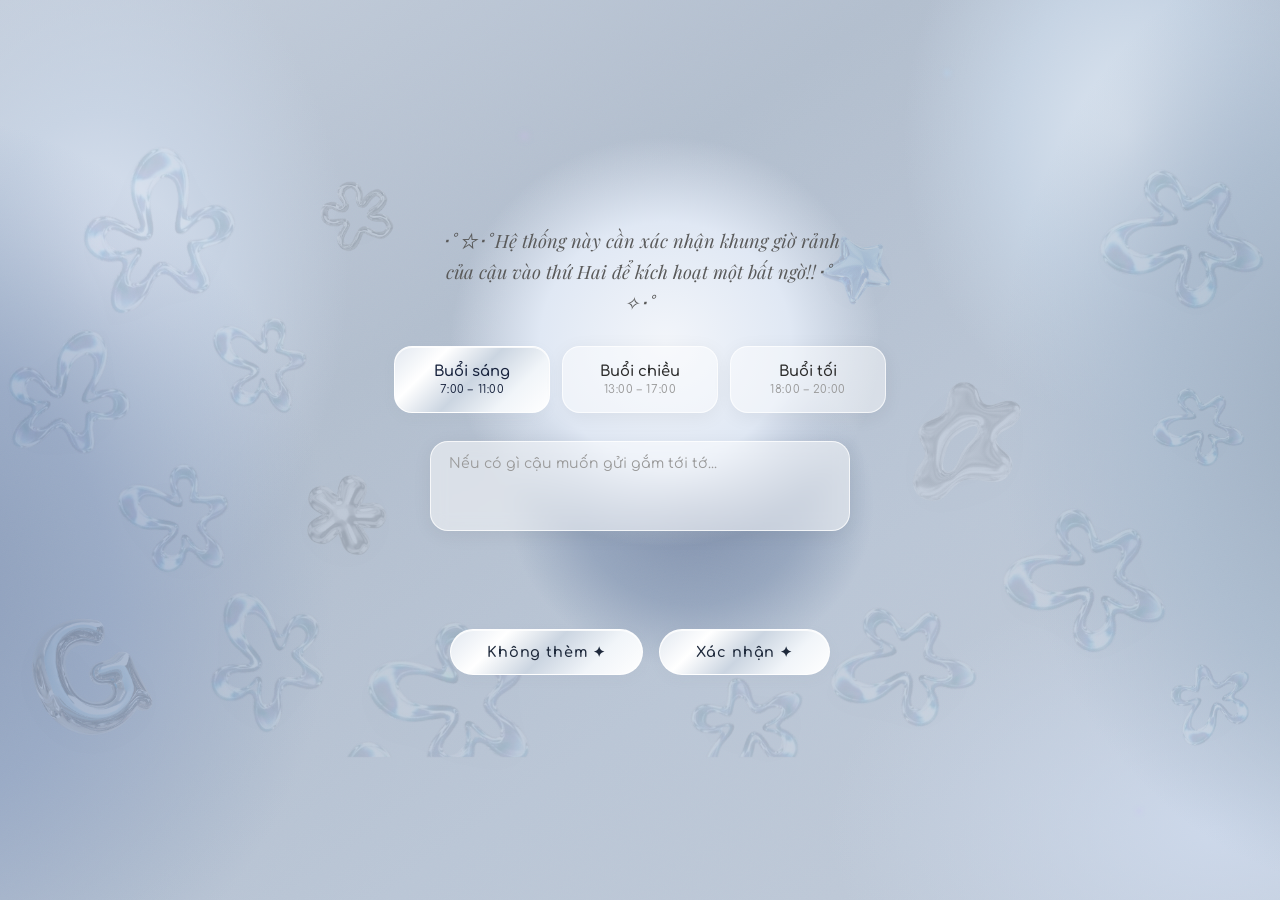
==== index.html @ 667347b3 "bản thử đầu tiên" ====
<!DOCTYPE html>
<html lang="vi">

<head>
  <meta charset="UTF-8">
  <meta name="viewport" content="width=device-width, initial-scale=1.0, viewport-fit=cover">
  <meta name="theme-color" content="#f5f7f4">
  <title>✉ Bí mật</title>

  <!-- Google Fonts preconnect -->
  <link rel="preconnect" href="https://fonts.googleapis.com">
  <link rel="preconnect" href="https://fonts.gstatic.com" crossorigin>

  <!-- Styles -->
  <link rel="stylesheet" href="style.css">
  <link rel="stylesheet" href="puzzle.css">

  <!-- canvas-confetti CDN -->
  <script src="https://cdn.jsdelivr.net/npm/canvas-confetti@1.9.2/dist/confetti.browser.min.js" defer></script>
</head>

<body>

  <!-- ══════════════════════════════════════════════════════
     BIRTHDAY OVERLAY  (June 7 23:00 → June 8 00:00)
     Controlled entirely by script.js
════════════════════════════════════════════════════════ -->
<!-- Background decorative images -->
<div id="bg-decor" aria-hidden="true">
  <img class="bg-img bg-img--1" src="image/8.png" alt="">
</div>  

<div id="birthday-overlay" aria-live="polite">

    <!-- Countdown block -->
    <p class="countdown-label">Còn một chút nữa thôi...</p>

    <div id="count-block-wrap" class="countdown-display">
      <div class="count-block">
        <span class="count-num" id="cnt-h">00</span>
        <span class="count-label">Giờ</span>
      </div>
      <span class="count-sep">:</span>
      <div class="count-block">
        <span class="count-num" id="cnt-m">00</span>
        <span class="count-label">Phút</span>
      </div>
      <span class="count-sep">:</span>
      <div class="count-block">
        <span class="count-num" id="cnt-s">00</span>
        <span class="count-label">Giây</span>
      </div>
    </div>

    <!-- Cake scene (hidden until countdown hits 0) -->
    <div id="cake-scene">

      <div class="cake-wrapper">
        <!-- Candles (4) -->
        <div class="candle" style="left:42px">
          <div class="candle-flame"></div>
        </div>
        <div class="candle" style="left:60px">
          <div class="candle-flame"></div>
        </div>
        <div class="candle" style="left:78px">
          <div class="candle-flame"></div>
        </div>
        <div class="candle" style="left:96px">
          <div class="candle-flame"></div>
        </div>

        <!-- Cake layers -->
        <div class="cake-layer cake-layer-2">
          <div class="cake-dot" style="top:14px;left:18px"></div>
          <div class="cake-dot" style="top:14px;right:18px"></div>
        </div>
        <div class="cake-layer cake-layer-1">
          <div class="cake-dot" style="top:18px;left:16px"></div>
          <div class="cake-dot" style="top:18px;left:42px"></div>
          <div class="cake-dot" style="top:18px;right:16px"></div>
        </div>
        <div class="cake-plate"></div>
      </div>

      <p class="cake-msg" id="cake-msg">Nhấn vào bánh để thổi nến nhé! 🕯️</p>
      <p class="cake-hint">tap the cake</p>

      <button id="cake-continue" class="btn-mint" style="display:none;margin-top:8px">
        Tiếp tục →
      </button>

    </div>

  </div><!-- /birthday-overlay -->


  <!-- ══════════════════════════════════════════════════════
     SCREEN 1 — Real-time Greeting
════════════════════════════════════════════════════════ -->
  <section id="screen-1" class="screen" role="main" aria-label="Lời chào">

    <div id="greeting-block" class="greeting-block">
      <p class="greeting-eyebrow">— từ tớ, gửi cậu —</p>
      <h1 class="greeting-text" id="greeting-text">
        Xin chào...
      </h1>
      <div class="greeting-deco">
        <span class="deco-line" style="background:linear-gradient(90deg,transparent,rgba(150,200,175,0.5))"></span>
        <span class="deco-dot"></span>
        <span class="deco-line" style="background:linear-gradient(270deg,transparent,rgba(150,200,175,0.5))"></span>
      </div>
    </div>
  </section>


  <!-- 
══════════════════════════════════════════════════════
     SCREEN 2 — Scheduler Form
════════════════════════════════════════════════════════ -->

  <section id="screen-2" class="screen" role="main" aria-label="Lịch thứ Hai" style="display:none">

    <p class="scheduler-title" id="scheduler-title">
      <!-- Filled from config.schedulerTitle via inline script below -->
    </p>

    <!-- Time-slot radio cards -->
    <div id="slot-grid" class="slot-grid" role="group" aria-label="Chọn khung giờ">
      <!-- Populated by script.js populateSlots() -->
    </div>

    <!-- Optional message textarea -->
    <textarea id="scheduler-msg" class="message-area" rows="3" maxlength="400"
      placeholder="Nếu có gì cậu muốn gửi gắm tới tớ..." aria-label="Tin nhắn gửi kèm"></textarea>

    <!-- Status -->
    <p id="send-status" class="send-status" role="status"></p>

    <!-- Submit -->
    <div
      style="display: flex; flex-direction: row; flex-wrap: nowrap; gap: 16px; justify-content: center; align-items: center; margin-top: 24px; width: 100%;">
      <button id="btn-nope" class="btn-nope" type="button" style="margin: 0; width: auto;">Không thèm ✦</button>
      <button id="confirm-btn" class="btn-mint" type="button" style="margin: 0; width: auto;">Xác nhận &nbsp;✦</button>
    </div>
  </section>


  <!-- ══════════════════════════════════════════════════════
     SCREEN 3 — Password Lock
════════════════════════════════════════════════════════ -->

  <section id="screen-3" class="screen" role="main" aria-label="Màn hình khóa" style="display:none">

    <div class="lock-card glass-card">

      <div class="lock-icon" aria-hidden="true">🔒</div>

      <h2 class="lock-title" id="lock-hint">
        <!-- Filled below -->
      </h2>

      <p class="lock-sub" id="lock-sub">
        <!-- Filled below -->
      </p>

      <!-- Password input -->
      <div class="pw-wrap">
        <input id="pw-input" class="pw-input" type="password" inputmode="numeric" maxlength="12" placeholder="· · · ·"
          autocomplete="off" aria-label="Mật khẩu" />
      </div>

      <!-- Error message -->
      <p id="pw-error" class="pw-error" role="alert"></p>

      <!-- Unlock -->
      <button id="unlock-btn" class="btn-mint" type="button">
        Mở khóa &nbsp;
      </button>

    </div>
    <!-- thêm ngay sau </div> của .lock-card -->
    <button id="back-3" class="btn-ghost" type="button" style="margin-top:16px">
      ← Quay lại
    </button>

  </section>


<!-- ══════════════════════════════════════════════════════
       SCREEN 3.5 — Puzzle Game
  ════════════════════════════════════════════════════════ -->
  <section id="screen-3-5" class="screen" role="main" aria-label="Trò chơi ghép hình" style="display:none">

    <p class="puzzle-eyebrow">— thử thách nhỏ —</p>

    <div class="puzzle-container">
      
      <!-- Cột Trái: Chỉ giữ lại Game và mũi tên hướng dẫn -->
      <div class="puzzle-left-col">
        <!-- Vùng board + ảnh preview chồng lên nhau -->
        <div class="puzzle-stage">
          <!-- Ảnh gốc (hiện đầu tiên, ẩn sau khi click) -->
          <img id="puzzle-preview-img" src="" alt="Ảnh ghép hình" draggable="false" />
          <!-- Peek overlay (xem ảnh gốc tạm thời) -->
          <div id="peek-overlay"></div>
          <!-- Lưới mảnh ghép -->
          <div id="puzzle-board" role="grid" aria-label="Bảng ghép hình"></div>
        </div>

        <!-- Annotation: mũi tên cong + "bấm vào đây" -->
        <div id="puzzle-annotation" class="puzzle-annotation">
          <span class="annotation-arrow">↩</span>
          <span class="annotation-text">bấm vào đây</span>
        </div>
      </div>

      <!-- Cột Phải: Hướng dẫn / Thông báo Chiến thắng (dạng glass-card) -->
      <div class="puzzle-right-col glass-card" id="puzzle-info-card">
        <!-- Trạng thái thường: Luật chơi -->
        <div id="puzzle-instructions">
          <h3 class="info-title">📜 Hướng dẫn</h3>
          <p class="info-desc">
            Đầu tiên, nhấn nhẹ vào ảnh nhé. Sau đó click vào một mảnh ghép để chọn, sau đó click vào mảnh ghép khác để hoán đổi vị trí. 
            Xếp đúng bức ảnh đáng iu này để mở khóa bí mật tiếp theo nhée!
          </p>
        </div>

        <!-- Trạng thái thắng: Chúc mừng (mặc định ẩn) -->
        <div id="puzzle-win" style="display:none">
          <span class="win-emoji">🎉</span>
          <h3 class="win-title">Thắng rùii!</h3>
          <p class="win-desc">Tuyệt vời! Cậu đã ghép xong bức ảnh đáng iu nhất tg rùi đó!! ✦</p>
        </div>
      </div>

    </div>

    <!-- Hàng Dưới: Căn giữa tuyệt đối -->
    <div class="puzzle-bottom-section">
      <!-- Dòng hướng dẫn thứ 2 (hiện sau khi tách mảnh) -->
      <p id="puzzle-hint-text" class="puzzle-hint-text">
        giải trò chơi ghép hình này để tiến tới bí mật tiếp theo!
      </p>

      <!-- Thống kê: số lần di chuyển + đồng hồ -->
      <div class="puzzle-stats">
        <div class="stat-item">
          <span class="stat-num" id="puzzle-moves">0</span>
          <span class="stat-label">lần di chuyển</span>
        </div>
        <div class="stat-item">
          <span class="stat-num" id="puzzle-timer">00:00</span>
          <span class="stat-label">thời gian</span>
        </div>
      </div>

      <!-- Nút xem ảnh gốc (gợi ý) -->
      <button id="btn-peek" class="btn-peek" type="button">👁 xem ảnh gốc (2 giây)</button>

      <!-- Footer: quay lại + tiếp tục (nút tiếp tục ẩn đến khi giải xong) -->
      <div class="puzzle-footer">
        <button id="back-puzzle" class="btn-ghost" type="button">← Quay lại</button>
        <button id="puzzle-next" class="btn-mint" type="button" style="display:none">Tiếp tục &nbsp;→</button>
      </div>
    </div>

  </section>

  <!-- ══════════════════════════════════════════════════════
     SCREEN 3.8 — Transitional greeting (3.5 → 4)
  ════════════════════════════════════════════════════════ -->
  <section id="screen-3-8" class="screen" role="main" aria-label="Lời dẫn bộ ảnh" style="display:none">
    <div id="greeting-block-38" class="greeting-block">
      <p class="greeting-eyebrow">— và tiếp theo —</p>
      <h1 class="greeting-text">
        Bây giờ, hãy ngắm bản thân trong mắt tớ nhé!
      </h1>
      <div class="greeting-deco">
        <span class="deco-line" style="background:linear-gradient(90deg,transparent,rgba(150,200,175,0.5))"></span>
        <span class="deco-dot"></span>
        <span class="deco-line" style="background:linear-gradient(270deg,transparent,rgba(150,200,175,0.5))"></span>
      </div>
    </div>
  </section>

  <!-- ══════════════════════════════════════════════════════
     SCREEN 4 — Photo Gallery
     (scrollable, overflow-y: auto when active)
  ════════════════════════════════════════════════════════ -->
  <section id="screen-4" class="screen" role="main" aria-label="Bộ ảnh kỷ niệm" style="display:none">

    <header class="gallery-header fade-enter">

      <p>a small collection, just for you</p>
    </header>

    <!-- Gallery grid — populated by script.js populateGallery() -->
    <div id="gallery-grid" class="gallery-grid" role="list" aria-label="Bộ ảnh"></div>

    <!-- thêm ngay trước <div class="gallery-next-wrap"> -->
    <div style="display:flex;gap:12px;justify-content:center;width:100%;margin-top:48px">
      <button id="back-4" class="btn-ghost" type="button">← Quay lại</button>
      <button id="gallery-next" class="btn-mint" type="button">Tiếp tục &nbsp;→</button>
    </div>

  </section>

  <!-- ══════════════════════════════════════════════════════
     SCREEN 4.5 — Transitional letter intro (4 → 5)
  ════════════════════════════════════════════════════════ -->
  <section id="screen-4-5" class="screen" role="main" aria-label="Lời dẫn bức thư" style="display:none">
    <div id="intro-block-45" class="intro-block-45">
      <p class="greeting-eyebrow">— lời gửi gắm —</p>
      <p class="intro-text-45">
        Sinh nhật năm nay rồi cũng sẽ trở thành một kỷ niệm đẹp trong rất nhiều năm tháng sau này…
      </p>
      <p class="intro-text-45-sub">
        nên tớ muốn để lại cho cậu một lá thư thật đặc biệt.
      </p>
      <div class="intro-deco-45">
        <span class="deco-dot"></span>
        <span class="deco-dot" style="animation-delay: 0.2s"></span>
        <span class="deco-dot" style="animation-delay: 0.4s"></span>
      </div>
    </div>
  </section>

  <!-- ══════════════════════════════════════════════════════
     SCREEN 5 — Secret Letter
  ════════════════════════════════════════════════════════ -->
  <section id="screen-5" class="screen" role="main" aria-label="Bức thư bí mật" style="display:none">

    <!-- thêm ngay trước </div> đóng .letter-wrap -->
    <div style="display:flex;justify-content:center;margin-top:8px">
      <button id="back-5" class="btn-ghost" type="button">← Quay lại</button>
    </div>

    <div class="letter-wrap">

      <article class="letter-paper glass-card" aria-live="polite">

        <p class="letter-to" id="letter-to">
          <!-- Filled below -->
        </p>

        <!-- Typewriter output -->
        <div class="letter-body" id="letter-body"></div>

        <p class="letter-sign">— bc</p>

      </article>

      <!-- Decoration that appears after typewriter completes -->
      <div id="letter-deco" class="letter-deco">
        <span class="mint-leaf-deco">🍃</span>
      </div>

    </div>

  </section>


  <!-- ── Inline bootstrap (fills config-driven text without extra fetch) ── -->
  <script src="data.js"></script>
  <script>
    // Fill static text from config before script.js runs
    (function () {
      const q = id => document.getElementById(id);
      if (q('scheduler-title')) q('scheduler-title').textContent = config.schedulerTitle;
      if (q('lock-hint')) q('lock-hint').textContent = config.lockHint;
      if (q('lock-sub')) q('lock-sub').textContent = config.lockSub;
      if (q('letter-to')) q('letter-to').textContent = config.letterTitle;
    })();
  </script>
  <script src="puzzle.js"></script>
  <script src="script.js"></script>
  

</body>

</html>
---- style.css ----
/* ============================================================
   style.css — Korean Aesthetic × Metallic Mint Design System
   ============================================================ */

@import url('https://fonts.googleapis.com/css2?family=Playfair+Display:ital,wght@0,400;0,600;1,400&family=Comfortaa:wght@300;400;600&family=Noto+Serif:ital@0;1&display=swap');

:root {
  --bg: #f5f7f4;
  --bg-warm: #fafaf8;
  --text-dark: #2c2c2c;
  --text-mid: #5a5a5a;
  --text-light: #9a9a9a;
  --border: rgba(255, 255, 255, 0.65);
  --shadow-sm: 0 4px 20px rgba(0, 0, 0, 0.06);
  --shadow-md: 0 8px 40px rgba(0, 0, 0, 0.10);
  --shadow-lg: 0 16px 60px rgba(0, 0, 0, 0.13);
  --mint-grad: linear-gradient(135deg, #e3ffe7 0%, #d9ebd9 25%, #a7ffd5 50%, #ececec 75%, #b2f7d3 100%);
  --mint-border: rgba(255, 255, 255, 0.60);
  --mint-shadow: inset 0 1px 0 rgba(255, 255, 255, 0.8), 0 4px 24px rgba(100, 200, 160, 0.20);
  --radius-sm: 10px;
  --radius-md: 18px;
  --radius-lg: 28px;
  --radius-xl: 40px;
  --font-serif: 'Playfair Display', 'Noto Serif', serif;
  --font-body: 'Comfortaa', sans-serif;
  --transition: 0.45s cubic-bezier(0.4, 0, 0.2, 1);
  --transition-fast: 0.22s ease;
}

*,
*::before,
*::after {
  box-sizing: border-box;
  margin: 0;
  padding: 0;
}

html {
  font-size: 16px;
  -webkit-font-smoothing: antialiased;
  -moz-osx-font-smoothing: grayscale;
}

body {
  color: var(--text-dark);
  font-family: var(--font-body);
  min-height: 100dvh;
  overflow: hidden;
  position: relative;
  background-color: #b8c4d4;
  background-image:
    radial-gradient(ellipse 55% 85% at -8% 65%, #8a9bb8 0%, #9aabc6 30%, transparent 62%),
    radial-gradient(ellipse 35% 70% at 8% 30%, #dde5f2 0%, #c8d4e4 25%, transparent 55%),
    radial-gradient(ellipse 28% 38% at 52% 38%, #f2f5fa 0%, #e0e8f4 35%, transparent 60%),
    radial-gradient(ellipse 22% 28% at 54% 56%, #8090ac 0%, #96a6be 40%, transparent 65%),
    radial-gradient(ellipse 50% 90% at 108% 45%, #9aabbe 0%, #adbdd0 35%, transparent 60%),
    radial-gradient(ellipse 30% 55% at 88% 15%, #dce5f0 0%, #c6d4e4 30%, transparent 58%),
    radial-gradient(ellipse 55% 50% at 95% 92%, #ccd8ea 0%, transparent 55%),
    linear-gradient(145deg, #c4cedc 0%, #b2bece 35%, #bac6d6 65%, #c0cad8 100%);
}

body::before {
  content: '';
  position: fixed;
  inset: 0;
  pointer-events: none;
  z-index: 0;
  background-image:
    radial-gradient(ellipse 80% 50% at 50% -10%, rgba(255, 255, 255, 0.28) 0%, transparent 65%),
    url("data:image/svg+xml,%3Csvg viewBox='0 0 256 256' xmlns='http://www.w3.org/2000/svg'%3E%3Cfilter id='n'%3E%3CfeTurbulence type='fractalNoise' baseFrequency='0.85' numOctaves='4' stitchTiles='stitch'/%3E%3C/filter%3E%3Crect width='100%25' height='100%25' filter='url(%23n)'/%3E%3C/svg%3E");
  background-size: auto, 200px 200px;
  opacity: 0.045;
  mix-blend-mode: overlay;
}

/* ── Background Decorative Images ── */
#bg-decor {
  position: fixed;
  inset: 0;
  pointer-events: none;
  z-index: 0;
  overflow: hidden;
}

.bg-img {
  position: absolute;
  object-fit: contain;
  opacity: 0.82;
  filter: drop-shadow(0 8px 24px rgba(0,0,0,0.10));
  user-select: none;
  will-change: transform;
}

/* Vị trí từng ảnh — chỉnh top/left/width tuỳ ý */
.bg-img--1 {
  width: 100vw;
  height: 100dvh;
  left: 0;
  top: 0;
  object-fit: contain;  /* giữ tỉ lệ, không crop */
  transform: none !important;
  opacity: 0.15;
}

/* Gentle float animation */
.bg-img--1 { animation: bgFloat1 7s ease-in-out infinite; }
.bg-img--2 { animation: bgFloat2 8s ease-in-out infinite; }
.bg-img--3 { animation: bgFloat1 9s ease-in-out infinite 1s; }
.bg-img--4 { animation: bgFloat2 7.5s ease-in-out infinite 0.5s; }

@keyframes bgFloat1 {
  0%, 100% { transform: translateY(0) rotate(-8deg); }
  50%       { transform: translateY(-12px) rotate(-6deg); }
}

@keyframes bgFloat2 {
  0%, 100% { transform: translateY(0) rotate(6deg); }
  50%       { transform: translateY(-10px) rotate(8deg); }
}

@media (max-width: 480px) {
  .bg-img { opacity: 0.5; }
  .bg-img--1 { width: 110px; }
  .bg-img--2 { width: 100px; }
  .bg-img--3 { display: none; }
  .bg-img--4 { width: 90px; }
}

/* ── Screen Base ── */
.screen {
  position: fixed;
  inset: 0;
  display: flex;
  flex-direction: column;
  align-items: center;
  justify-content: center;
  padding: 24px;
  opacity: 0;
  pointer-events: none;
  transform: translateY(20px);
  transition: opacity var(--transition), transform var(--transition);
  z-index: 1;
}

.screen.active {
  opacity: 1;
  pointer-events: all;
  transform: translateY(0);
}

.screen.exit {
  opacity: 0;
  transform: translateY(-20px);
}

/* Y2K Sparkle Dots */
.screen::before {
  content: '';
  position: absolute;
  inset: 0;
  pointer-events: none;
  z-index: 0;
  box-shadow:
    12vw 15vh 6px 1.5px rgba(220, 180, 255, 0.55),
    78vw 22vh 8px 1px rgba(160, 240, 215, 0.45),
    45vw 8vh 5px 1.5px rgba(180, 220, 255, 0.50),
    90vw 60vh 7px 1px rgba(210, 185, 255, 0.40),
    6vw 75vh 6px 1.5px rgba(150, 235, 210, 0.45),
    60vw 90vh 5px 1px rgba(200, 175, 255, 0.38),
    30vw 50vh 8px 2px rgba(255, 255, 255, 0.30),
    85vw 10vh 4px 1px rgba(180, 235, 255, 0.42);
  border-radius: 50%;
  width: 2px;
  height: 2px;
  background: transparent;
}

/* ── Birthday Overlay ── */
#birthday-overlay {
  position: fixed !important;
  top: 0 !important;
  left: 0 !important;
  width: 100vw !important;
  height: 100dvh !important;
  z-index: 99999 !important;
  display: flex !important;
  flex-direction: column !important;
  align-items: center !important;
  justify-content: center !important;
  gap: 32px !important;
  opacity: 0 !important;
  pointer-events: none !important;
  transition: opacity 0.6s ease, background 1.2s ease !important;
  background: linear-gradient(160deg, #f0faf4 0%, #e6f5ec 60%, #d8eedd 100%);
}

#birthday-overlay.active {
  opacity: 1 !important;
  pointer-events: all !important;
}

#birthday-overlay:has(#cake-scene.visible) {
  background: linear-gradient(180deg, #060913 0%, #0f1424 100%) !important;
  transition: background 1.2s cubic-bezier(0.4, 0, 0.2, 1);
}

#birthday-overlay:has(#cake-scene.visible) .cake-msg {
  color: #f8fafc !important;
  text-shadow: 0 0 15px rgba(255, 255, 255, 0.25);
}

#birthday-overlay:has(#cake-scene.visible) .cake-hint {
  color: #94a3b8 !important;
}

/* Countdown */
.countdown-label {
  font-family: var(--font-serif);
  font-size: clamp(1rem, 3vw, 1.3rem);
  color: var(--text-mid);
  letter-spacing: 0.08em;
  font-style: italic;
}

.countdown-display {
  display: flex;
  gap: 16px;
  align-items: center;
}

.count-block {
  display: flex;
  flex-direction: column;
  align-items: center;
  gap: 6px;
}

.count-num {
  font-family: var(--font-serif);
  font-size: clamp(3rem, 10vw, 6rem);
  font-weight: 600;
  color: var(--text-dark);
  line-height: 1;
  min-width: 1.2em;
  text-align: center;
}

.count-sep {
  font-size: clamp(2rem, 6vw, 4rem);
  color: var(--text-light);
  line-height: 1;
  margin-bottom: 18px;
  animation: blink 1s infinite;
}

@keyframes blink {

  0%,
  100% {
    opacity: 1
  }

  50% {
    opacity: 0.2
  }
}

.count-label {
  font-size: 0.72rem;
  color: var(--text-light);
  letter-spacing: 0.12em;
  text-transform: uppercase;
}

/* ── Cake Scene ── */
#cake-scene {
  display: none;
  flex-direction: column;
  align-items: center;
  gap: 24px;
  cursor: pointer;
}

#cake-scene.visible {
  display: flex;
}

.cake-wrapper {
  position: relative;
  width: 160px;
  height: 180px;
  animation: floatCake 3.5s ease-in-out infinite;
  will-change: transform;
  isolation: isolate;
}

@keyframes floatCake {

  0%,
  100% {
    transform: translateY(0)
  }

  50% {
    transform: translateY(-10px)
  }
}

.cake-plate {
  position: absolute;
  bottom: 0;
  left: 50%;
  transform: translateX(-50%);
  width: 180px;
  height: 14px;
  background: linear-gradient(135deg, #475569 0%, #f8fafc 30%, #cbd5e1 50%, #1e293b 75%, #94a3b8 100%);
  border-radius: 50%;
  box-shadow: 0 15px 35px rgba(0, 0, 0, 0.65), inset 0 1px 0 rgba(255, 255, 255, 0.8);
}

.cake-layer {
  position: absolute;
  left: 50%;
  transform: translateX(-50%);
  border-radius: 16px;
  background: linear-gradient(180deg, #ffffff 0%, #f1f5f9 60%, #cbd5e1 100%);
}

.cake-layer-1 {
  bottom: 14px;
  width: 140px;
  height: 58px;
  box-shadow: inset 0 10px 20px rgba(254, 240, 138, 0.4), inset 0 -6px 12px rgba(15, 23, 42, 0.18), 0 12px 25px rgba(0, 0, 0, 0.5);
}

.cake-layer-1::after,
.cake-layer-2::after {
  content: '';
  position: absolute;
  top: -4px;
  left: 4px;
  right: 4px;
  height: 16px;
  background: linear-gradient(180deg, #ffffff 0%, #f8fafc 100%);
  border-radius: 12px 12px 4px 4px;
  box-shadow: 0 2px 4px rgba(15, 23, 42, 0.1), inset 0 1px 0 #ffffff;
}

.cake-layer-2 {
  bottom: 72px;
  width: 110px;
  height: 50px;
  box-shadow: inset 0 10px 18px rgba(254, 240, 138, 0.45), inset 0 -5px 10px rgba(15, 23, 42, 0.18), 0 8px 20px rgba(0, 0, 0, 0.4);
}

.cake-dot {
  position: absolute;
  width: 8px;
  height: 8px;
  border-radius: 50%;
  background: linear-gradient(135deg, #ffffff 0%, #cbd5e1 50%, #64748b 100%);
  box-shadow: 1px 2px 4px rgba(0, 0, 0, 0.3), inset 0 1px 0 #ffffff;
}

.candle {
  position: absolute;
  bottom: 118px;
  width: 6px;
  height: 30px;
  background: linear-gradient(90deg, #475569 0%, #cbd5e1 50%, #1e293b 100%);
  border-radius: 3px 3px 1px 1px;
  transform-origin: bottom center;
  box-shadow: 0 2px 4px rgba(0, 0, 0, 0.2);
}

.candle:nth-child(1) {
  left: 42px
}

.candle:nth-child(2) {
  left: 60px
}

.candle:nth-child(3) {
  left: 78px
}

.candle:nth-child(4) {
  left: 96px
}

/* ── Unified Chromium Theme ── */
.btn-mint,
.btn-nope,
.slot-label input[type="radio"]:checked+.slot-card {
  background: linear-gradient(135deg, #e2e8f0 0%, #ffffff 25%, #cbd5e1 50%, #f1f5f9 75%, #ffffff 100%) !important;
  color: #1e293b !important;
  border: 1.5px solid rgba(255, 255, 255, 0.95) !important;
  box-shadow: inset 0 1px 0 rgba(255, 255, 255, 0.8), 0 4px 12px rgba(148, 163, 184, 0.08) !important;
}

.slot-label input[type="radio"]:checked+.slot-card .slot-name,
.slot-label input[type="radio"]:checked+.slot-card .slot-time {
  color: #18233d !important;
}

.btn-mint:hover,
.btn-nope:hover,
.slot-label input[type="radio"]:checked+.slot-card:hover {
  transform: translateY(-2px);
  box-shadow: inset 0 1px 0 rgba(255, 255, 255, 0.9), 0 0 20px rgba(255, 255, 255, 0.55), 0 8px 20px rgba(100, 116, 139, 0.22) !important;
}

/* ── Buttons ── */
.btn-mint {
  position: relative;
  overflow: hidden;
  font-family: var(--font-body);
  font-size: 0.9rem;
  font-weight: 600;
  letter-spacing: 0.06em;
  padding: 14px 36px;
  border-radius: var(--radius-xl);
  cursor: pointer;
  transition: transform var(--transition-fast), box-shadow var(--transition-fast);
  outline: none;
  -webkit-tap-highlight-color: transparent;
}

.btn-mint::after,
.btn-nope::after {
  content: '';
  position: absolute;
  top: -50%;
  left: -75%;
  width: 50%;
  height: 200%;
  background: rgba(255, 255, 255, 0.55);
  transform: skewX(-25deg);
  transition: left 0.5s ease;
}

.btn-mint:hover::after,
.btn-nope:hover::after {
  left: 150%;
}

.btn-mint:active,
.btn-nope:active {
  transform: translateY(0px);
}

/* ⚠️ QUAN TRỌNG: đổi left/top → transform để tránh layout reflow mỗi frame */
.btn-nope {
  position: fixed;
  overflow: hidden;
  font-family: var(--font-body);
  font-size: 0.9rem;
  font-weight: 600;
  letter-spacing: 0.06em;
  padding: 14px 36px;
  border-radius: var(--radius-xl);
  cursor: pointer;
  /* Dùng transform thay vì left/top — compositor thread, không gây reflow */
  transition: transform var(--transition-fast), box-shadow var(--transition-fast);
  outline: none;
  z-index: 50;
  user-select: none;
  -webkit-tap-highlight-color: transparent;
  white-space: nowrap;
  pointer-events: auto;
}

.btn-ghost {
  background: transparent;
  border: 1.5px solid rgba(100, 128, 170, 0.4);
  color: var(--text-mid);
  font-family: var(--font-body);
  font-size: 0.85rem;
  letter-spacing: 0.05em;
  padding: 12px 30px;
  border-radius: var(--radius-xl);
  cursor: pointer;
  transition: all var(--transition-fast);
  outline: none;
}

.btn-ghost:hover {
  background: rgba(163, 240, 200, 0.12);
  border-color: rgba(100, 145, 200, 0.6);
}

/* ── Glass Card ── */
.glass-card {
  /* ⚠️ Hạ blur từ 28px → 16px: nhẹ GPU ~30%, vẫn đẹp */
  background: rgba(255, 255, 255, 0.48);
  backdrop-filter: blur(16px) saturate(1.6);
  -webkit-backdrop-filter: blur(16px) saturate(1.6);
  border: 1px solid rgba(255, 255, 255, 0.82);
  border-radius: var(--radius-lg);
  box-shadow:
    0 8px 40px rgba(160, 200, 255, 0.14),
    0 2px 12px rgba(180, 160, 255, 0.10),
    inset 0 1px 0 rgba(255, 255, 255, 0.90),
    inset 0 -1px 0 rgba(255, 255, 255, 0.30);
}

/* ── Screen 1: Greeting ── */
#screen-1 {
  gap: 0;
}

.greeting-block {
  text-align: center;
  transition: all 0.7s cubic-bezier(0.4, 0, 0.2, 1);
  will-change: transform, opacity;
}

.greeting-block.move-up {
  transform: translateY(calc(-50vh + 60px)) scale(0.72);
  opacity: 0.9;
}

.greeting-eyebrow {
  font-size: 0.72rem;
  letter-spacing: 0.22em;
  text-transform: uppercase;
  color: var(--text-light);
  margin-bottom: 16px;
}

.greeting-text {
  font-family: var(--font-serif);
  font-size: clamp(1.4rem, 5vw, 2.2rem);
  font-weight: 400;
  color: var(--text-dark);
  line-height: 1.5;
  max-width: 480px;
}

.greeting-deco {
  margin-top: 24px;
  display: flex;
  align-items: center;
  gap: 10px;
  justify-content: center;
}

.deco-line {
  width: 40px;
  height: 1px;
  background: linear-gradient(90deg, transparent, rgba(150, 200, 175, 0.5));
}

.deco-dot {
  width: 5px;
  height: 5px;
  border-radius: 50%;
  background: rgba(120, 152, 200, 0.5);
}

/* ── Screen 2: Scheduler ── */
#screen-2 {
  gap: 28px;
  max-width: 540px;
  margin: auto;
}

.scheduler-title {
  font-family: var(--font-serif);
  font-size: clamp(0.95rem, 2.9vw, 1.15rem);
  font-style: italic;
  color: var(--text-mid);
  text-align: center;
  line-height: 1.7;
  max-width: 420px;
}

.slot-grid {
  display: flex;
  gap: 12px;
  width: 100%;
  flex-wrap: wrap;
  justify-content: center;
}

.slot-label {
  flex: 1;
  min-width: 100px;
  max-width: 160px;
  cursor: pointer;
}

.slot-label input[type="radio"] {
  display: none;
}

.slot-card {
  display: flex;
  flex-direction: column;
  align-items: center;
  gap: 4px;
  padding: 16px 12px;
  border-radius: var(--radius-md);
  background: rgba(255, 255, 255, 0.45);
  border: 1.5px solid rgba(255, 255, 255, 0.7);
  box-shadow: var(--shadow-sm);
  transition: all var(--transition-fast);
  text-align: center;
}

.slot-card:hover {
  transform: translateY(-2px);
  box-shadow: var(--shadow-md);
}

.slot-name {
  font-size: 0.92rem;
  font-weight: 600;
  color: var(--text-dark);
}

.slot-time {
  font-size: 0.72rem;
  color: var(--text-light);
  letter-spacing: 0.05em;
}

.message-area {
  width: 100%;
  max-width: 420px;
  background: rgba(255, 255, 255, 0.5);
  border: 1.5px solid rgba(255, 255, 255, 0.75);
  border-radius: var(--radius-md);
  padding: 14px 18px;
  font-family: var(--font-body);
  font-size: 0.88rem;
  color: var(--text-dark);
  resize: none;
  outline: none;
  min-height: 90px;
  transition: border-color var(--transition-fast), box-shadow var(--transition-fast);
  box-shadow: var(--shadow-sm);
  backdrop-filter: blur(8px);
}

.message-area::placeholder {
  color: var(--text-light);
}

.message-area:focus {
  border-color: rgba(140, 210, 180, 0.6);
  box-shadow: 0 0 0 3px rgba(140, 208, 210, 0.15), var(--shadow-sm);
}

.send-status {
  font-size: 0.78rem;
  color: #5a96aa;
  letter-spacing: 0.04em;
  min-height: 18px;
  text-align: center;
}

/* ── Screen 3: Lock ── */
.lock-card {
  padding: 48px 40px;
  max-width: 420px;
  width: 100%;
  display: flex;
  flex-direction: column;
  align-items: center;
  gap: 24px;
  text-align: center;
}

.lock-icon {
  width: 56px;
  height: 56px;
  border-radius: 50%;
  background: linear-gradient(135deg, #94a3b8 0%, #f8fafc 25%, #cbd5e1 50%, #64748b 75%, #e2e8f0 100%);
  border: 1.5px solid rgba(255, 255, 255, 0.85);
  box-shadow: inset 0 1px 0 rgba(255, 255, 255, 0.8), 0 4px 15px rgba(15, 23, 42, 0.12);
  display: flex;
  align-items: center;
  justify-content: center;
  position: relative;
  font-size: 0 !important;
}

.lock-icon::after {
  content: '';
  position: absolute;
  width: 22px;
  height: 16px;
  background: radial-gradient(circle at 50% 35%, #cbd5e1 1.5px, transparent 2px), linear-gradient(#0f172a, #0f172a);
  border-radius: 4px;
  bottom: 14px;
  left: 50%;
  transform: translateX(-50%);
  box-shadow: 0 2px 5px rgba(15, 23, 42, 0.25);
}

.lock-icon::before {
  content: '';
  position: absolute;
  width: 14px;
  height: 14px;
  border: 2.5px solid #0f172a;
  border-bottom: none;
  border-radius: 8px 8px 0 0;
  top: 13px;
  left: 50%;
  transform: translateX(-50%);
}

.lock-title {
  font-family: var(--font-serif);
  font-size: clamp(1rem, 3vw, 1.3rem);
  color: var(--text-dark);
  line-height: 1.6;
}

.lock-sub {
  font-size: 0.82rem;
  color: var(--text-light);
  letter-spacing: 0.04em;
}

.pw-wrap {
  position: relative;
  width: 100%;
  max-width: 260px;
}

.pw-input {
  width: 100%;
  text-align: center;
  letter-spacing: 0.3em;
  font-size: 1.4rem;
  font-family: var(--font-serif);
  background: rgba(255, 255, 255, 0.55);
  border: 1.5px solid rgba(255, 255, 255, 0.8);
  border-radius: var(--radius-md);
  padding: 14px 20px;
  color: var(--text-dark);
  outline: none;
  box-shadow: inset 0 2px 8px rgba(0, 0, 0, 0.04), var(--shadow-sm);
  transition: border-color var(--transition-fast), box-shadow var(--transition-fast);
}

.pw-input:focus {
  border-color: rgba(140, 189, 210, 0.6);
  box-shadow: 0 0 0 3px rgba(140, 177, 210, 0.15), var(--shadow-sm);
}

.pw-input.shake {
  animation: shake 0.5s ease;
}

@keyframes shake {

  0%,
  100% {
    transform: translateX(0)
  }

  15% {
    transform: translateX(-8px)
  }

  30% {
    transform: translateX(8px)
  }

  45% {
    transform: translateX(-6px)
  }

  60% {
    transform: translateX(6px)
  }

  75% {
    transform: translateX(-3px)
  }

  90% {
    transform: translateX(3px)
  }
}

.pw-error {
  font-size: 0.78rem;
  color: #c06060;
  min-height: 20px;
  text-align: center;
  letter-spacing: 0.02em;
}

/* ── Screen 4: Gallery ── */
#screen-4 {
  padding-top: 40px;
  padding-bottom: 80px;
  align-items: center;
  gap: 0;
  justify-content: flex-start;
  height: 100dvh;
  max-height: 100dvh;
  overflow-y: auto;
  overflow-x: hidden;
  overscroll-behavior: contain;
  scrollbar-width: thin;
  scrollbar-color: transparent transparent;
}

#screen-4:hover {
  scrollbar-color: rgba(100, 118, 145, 0.35) transparent;
}

#screen-4::-webkit-scrollbar {
  width: 6px;
}

#screen-4::-webkit-scrollbar-track {
  background: transparent;
}

#screen-4::-webkit-scrollbar-thumb {
  background-color: transparent;
  border-radius: 99px;
}

#screen-4:hover::-webkit-scrollbar-thumb {
  background-color: rgba(100, 118, 145, 0.35);
}

.gallery-header {
  text-align: center;
  margin-bottom: 32px;
}

.gallery-header p {
  font-size: 0.72rem;
  color: var(--text-light);
  letter-spacing: 0.14em;
  text-transform: uppercase;
}

/* ── Pinterest Masonry Grid ── */
.gallery-grid {
  columns: 3 180px;
  column-gap: 16px;
  width: 100%;
  max-width: 880px;
  margin: 0 auto;
  padding: 0 20px 8px;
  box-sizing: border-box;
}

/* ── Pin Card ── */
.gallery-item {
  break-inside: avoid;
  -webkit-column-break-inside: avoid;
  display: block;
  width: 100%;
  margin-bottom: 16px;
  cursor: pointer;
  background: #ffffff;
  border: 2.5px solid #ffffff;
  border-radius: 18px;
  overflow: hidden;
  box-shadow:
    0 2px 8px rgba(0, 0, 0, 0.08),
    0 6px 20px rgba(0, 0, 0, 0.07);
  transition:
    transform 0.32s cubic-bezier(0.34, 1.56, 0.64, 1),
    box-shadow 0.32s ease;
  will-change: transform;
  animation: pinFadeUp 0.5s ease both;
}

.gallery-item:nth-child(1) {
  animation-delay: 0.04s
}

.gallery-item:nth-child(2) {
  animation-delay: 0.08s
}

.gallery-item:nth-child(3) {
  animation-delay: 0.12s
}

.gallery-item:nth-child(4) {
  animation-delay: 0.16s
}

.gallery-item:nth-child(5) {
  animation-delay: 0.20s
}

.gallery-item:nth-child(6) {
  animation-delay: 0.24s
}

.gallery-item:nth-child(7) {
  animation-delay: 0.28s
}

.gallery-item:nth-child(8) {
  animation-delay: 0.32s
}

.gallery-item:nth-child(9) { 
  animation-delay: 0.36s 
}

@keyframes pinFadeUp {
  from {
    opacity: 0;
    transform: translateY(22px)
  }

  to {
    opacity: 1;
    transform: translateY(0)
  }
}

.gallery-item:hover {
  transform: translateY(-4px) !important;
  box-shadow:
    0 8px 24px rgba(48, 60, 77, 0.28),
    0 2px 8px rgba(48, 60, 77, 0.15) !important;
  z-index: 10;
}

/* ── Ảnh ── */
.gallery-item img {
  width: 100%;
  height: auto;
  /* masonry thật sự — không crop */
  display: block;
  object-fit: cover;
  border-radius: 0;
  background: linear-gradient(135deg, #eef2ee, #dce8e0);
}

.gallery-item:hover img {
  transform: none !important;
}

/* ── Caption bên dưới ── */
.gallery-caption {
  padding: 10px 13px 12px;
  font-size: 0.78rem;
  font-family: var(--font-body);
  color: #3a3a3a;
  line-height: 1.55;
  letter-spacing: 0.01em;
  word-break: break-word;
  background: #ffffff;
}

.gallery-next-wrap {
  margin-top: 48px;
  display: flex;
  justify-content: center;
  width: 100%;
}

/* ── Responsive ── */
@media (max-width: 600px) {
  .gallery-grid {
    columns: 2 130px;
    column-gap: 10px;
    padding: 0 12px 8px;
  }

  .gallery-item {
    margin-bottom: 10px;
    border-radius: 14px;
    border-width: 2px;
  }
}

/* ── Screen 5: Letter ── */
.screen:has(.letter-wrap) {
  overflow-y: auto !important;
  overflow-x: hidden !important;
  display: flex !important;
  flex-direction: column !important;
  justify-content: flex-start !important;
  align-items: center !important;
  padding-top: 40px !important;
  padding-bottom: 40px !important;
  scrollbar-width: none !important;
  -ms-overflow-style: none !important;
  overscroll-behavior: contain !important;
}

.screen:has(.letter-wrap)::-webkit-scrollbar {
  display: none !important;
}

.letter-wrap {
  margin: auto 0 !important;
}

.letter-paper {
  background: rgba(255, 255, 255, 0.82);
  border: 1px solid rgba(255, 255, 255, 0.8);
  border-radius: var(--radius-lg);
  padding: clamp(32px, 6vw, 56px);
  box-shadow: var(--shadow-lg);
  position: relative;
  overflow: hidden;
  contain: layout style;
  /* isolate layout calculation khỏi phần còn lại */
}

.letter-paper::before {
  content: '';
  position: absolute;
  top: 0;
  left: 0;
  width: 4px;
  height: 100%;
  background: var(--mint-grad);
  border-radius: 4px 0 0 4px;
}

.letter-to {
  font-family: var(--font-serif);
  font-size: clamp(1.1rem, 3vw, 1.4rem);
  font-style: italic;
  color: var(--text-dark);
  margin-bottom: 24px;
  padding-bottom: 16px;
  border-bottom: 1px solid rgba(0, 0, 0, 0.06);
}

.letter-body {
  font-size: clamp(0.9rem, 2.5vw, 1.02rem);
  line-height: 1.95;
  color: var(--text-mid);
  min-height: 80px;
  white-space: pre-wrap;
}

.cursor-blink {
  display: inline-block;
  width: 2px;
  height: 1.1em;
  background: rgba(120, 161, 200, 0.7);
  margin-left: 2px;
  vertical-align: middle;
  animation: cursorBlink 0.75s step-end infinite;
}

@keyframes cursorBlink {

  0%,
  100% {
    opacity: 1
  }

  50% {
    opacity: 0
  }
}

.letter-sign {
  font-family: var(--font-serif);
  font-size: 1.1rem;
  font-style: italic;
  color: var(--text-light);
  text-align: right;
  margin-top: 28px;
}

.letter-deco {
  text-align: center;
  opacity: 0;
  transition: opacity 1s ease 0.5s;
  display: flex;
  flex-direction: column;
  align-items: center;
  gap: 10px;
}

.letter-deco.visible {
  opacity: 1;
}

.letter-deco-text {
  font-family: var(--font-serif);
  font-size: 0.9rem;
  font-style: italic;
  color: var(--text-light);
}

.mint-leaf-deco {
  font-size: 1.6rem;
  animation: leafSway 3s ease-in-out infinite;
}

@keyframes leafSway {

  0%,
  100% {
    transform: rotate(-5deg)
  }

  50% {
    transform: rotate(5deg)
  }
}

/* ── Confetti Canvas ── */
#confetti-canvas {
  position: fixed;
  inset: 0;
  pointer-events: none;
  z-index: 200;
}

/* ── Fade Util ── */
.fade-enter {
  animation: fadeIn 0.6s ease forwards;
}

@keyframes fadeIn {
  from {
    opacity: 0;
    transform: translateY(10px)
  }

  to {
    opacity: 1;
    transform: translateY(0)
  }
}

/* ── Responsive ── */
@media (max-width: 480px) {
  .lock-card {
    padding: 36px 24px;
  }

  .letter-paper {
    padding: 28px 22px;
  }

  .gallery-grid {
    columns: 2 130px;
    column-gap: 10px;
    padding: 0 10px;
  }

  .gallery-item {
    margin-bottom: 10px;
  }

  .slot-grid {
    flex-direction: column;
    align-items: center;
  }

  .slot-label {
    max-width: 260px;
    width: 100%;
  }

  .countdown-display {
    gap: 8px;
  }

  .cake-wrapper {
    width: 130px;
    height: 150px;
  }
}
---- puzzle.css ----
/* ═══════════════════════════════════════════
   PUZZLE GAME — screen-3-5
   Nhẹ, tối ưu, không dependency
═══════════════════════════════════════════ */

#screen-3-5 {
  display: flex;
  flex-direction: column;
  align-items: center;
  justify-content: center;
  min-height: 100vh;
  padding: 24px 16px 40px;
  box-sizing: border-box;
  position: relative;
  overflow: hidden;
}

/* ── Tiêu đề nhỏ phía trên ── */
.puzzle-eyebrow {
  font-size: 13px;
  letter-spacing: 0.08em;
  color: rgba(44, 74, 62, 0.7);
  margin: 0 0 16px;
  text-transform: lowercase;
}

/* ── Vùng chứa ảnh + board ── */
.puzzle-stage {
  position: relative;
  width: var(--board-size);
  height: var(--board-size);
}

/* ── Ảnh preview (trạng thái ban đầu) ── */
#puzzle-preview-img {
  position: absolute;
  inset: 0;
  width: 100%;
  height: 100%;
  object-fit: cover;
  border-radius: 14px;
  cursor: pointer;
  transition: opacity 0.35s ease, transform 0.35s ease;
  z-index: 10;
  box-shadow: 0 8px 32px rgba(0,0,0,0.13);
  will-change: opacity, transform;
}
#puzzle-preview-img.exploded {
  opacity: 0;
  pointer-events: none;
  transform: scale(1.04);
}

/* ── Annotation (dòng chú thích + mũi tên) ── */
.puzzle-annotation {
  position: absolute;
  bottom: -54px;
  left: 50%;
  transform: translateX(-50%);
  display: flex;
  flex-direction: column;
  align-items: center;
  gap: 4px;
  white-space: nowrap;
  pointer-events: none;
  z-index: 20;
  transition: opacity 0.4s ease;
}
.puzzle-annotation.hidden { opacity: 0; }

.annotation-arrow {
  font-size: 26px;
  line-height: 1;
  animation: arrowBounce 1.1s ease-in-out infinite;
  display: block;
}
.annotation-text {
  font-size: 13px;
  color: rgba(61, 90, 76, 0.85);
  font-style: italic;
}
@keyframes arrowBounce {
  0%,100% { transform: translateY(0) rotate(-10deg); }
  50%      { transform: translateY(-5px) rotate(-10deg); }
}

/* ── Dòng hướng dẫn thứ 2 ── */
.puzzle-hint-text {
  font-size: 14px;
  color: rgba(44, 74, 62, 0.9);
  text-align: center;
  max-width: 280px;
  margin: 0;
  opacity: 0;
  transform: translateY(8px);
  transition: opacity 0.5s ease, transform 0.5s ease;
  font-style: italic;
  line-height: 1.5;
  min-height: 22px;
}
.puzzle-hint-text.visible {
  opacity: 1;
  transform: translateY(0);
}

/* ── Board (lưới mảnh ghép) ── */
#puzzle-board {
  position: absolute;
  inset: 0;
  display: grid;
  grid-template-columns: repeat(4, 1fr);
  grid-template-rows: repeat(4, 1fr);
  gap: 3px;
  opacity: 0;
  transition: opacity 0.3s ease 0.1s;
}
#puzzle-board.visible { opacity: 1; }

/* ── Mảnh ghép ── */
.puzzle-piece {
  position: relative;
  border-radius: 6px;
  cursor: grab;
  background-size: var(--board-size) var(--board-size);
  transition: transform 0.15s ease, box-shadow 0.15s ease;
  touch-action: none;
  will-change: transform;
  overflow: hidden;
}
.puzzle-piece::after {
  content: '';
  position: absolute;
  inset: 0;
  border-radius: 6px;
  border: 1.5px solid rgba(255,255,255,0.18);
  pointer-events: none;
}
.puzzle-piece:hover {
  transform: scale(1.04);
  box-shadow: 0 4px 14px rgba(0,0,0,0.18);
  z-index: 5;
}
.puzzle-piece.dragging {
  cursor: grabbing;
  transform: scale(1.08);
  box-shadow: 0 8px 24px rgba(0,0,0,0.25);
  z-index: 100;
  opacity: 0.92;
}
.puzzle-piece.drag-over {
  box-shadow: 0 0 0 2.5px rgba(100,200,160,0.8);
}

/* ── Hiệu ứng "snap" khi mảnh khớp đúng ── */
.puzzle-piece.snap-correct {
  animation: snapCorrect 0.4s ease forwards;
}
@keyframes snapCorrect {
  0%   { transform: scale(1.12); box-shadow: 0 0 0 3px rgba(100,220,160,0.9); }
  60%  { transform: scale(0.96); }
  100% { transform: scale(1);    box-shadow: 0 0 0 0px rgba(100,220,160,0); }
}

/* ── Overlay glow khi mảnh vừa khớp ── */
.piece-glow {
  position: absolute;
  inset: 0;
  border-radius: 6px;
  background: rgba(120,240,180,0.35);
  pointer-events: none;
  animation: glowFade 0.6s ease forwards;
  z-index: 3;
}
@keyframes glowFade {
  0%   { opacity: 1; }
  100% { opacity: 0; }
}

/* ── Thống kê (moves + timer) ── */
.puzzle-stats {
  display: flex;
  gap: 24px;
  margin: 0;
  opacity: 0;
  transition: opacity 0.4s ease;
}
.puzzle-stats.visible { opacity: 1; }

.stat-item {
  display: flex;
  flex-direction: column;
  align-items: center;
  gap: 2px;
}
.stat-num {
  font-size: 22px;
  font-weight: 600;
  color: rgba(44, 74, 62, 0.9);
  font-variant-numeric: tabular-nums;
  line-height: 1;
}
.stat-label {
  font-size: 11px;
  letter-spacing: 0.06em;
  color: rgba(44, 74, 62, 0.65);
  text-transform: lowercase;
}

/* ── Nút gợi ý (preview ảnh gốc) ── */
.btn-peek {
  background: none;
  border: 1.5px solid rgba(44, 74, 62, 0.4);
  border-radius: 20px;
  color: rgba(44, 74, 62, 0.85);
  font-size: 12px;
  padding: 6px 16px;
  cursor: pointer;
  margin: 0;
  opacity: 0;
  transition: opacity 0.4s ease, background 0.2s;
  letter-spacing: 0.04em;
}
.btn-peek.visible { opacity: 1; }
.btn-peek:hover { background: rgba(44, 74, 62, 0.08); }
.btn-peek:active { transform: scale(0.97); }

/* ── Peek overlay (xem ảnh gốc 2 giây) ── */
#peek-overlay {
  position: absolute;
  inset: 0;
  border-radius: 14px;
  z-index: 50;
  opacity: 0;
  pointer-events: none;
  transition: opacity 0.25s ease;
  background-size: cover;
  background-position: center;
}
#peek-overlay.active {
  opacity: 1;
  pointer-events: auto;
}

/* ── Footer buttons ── */
.puzzle-footer {
  display: flex;
  gap: 14px;
  margin: 8px 0 0;
  opacity: 0;
  transition: opacity 0.5s ease;
}
.puzzle-footer.visible { opacity: 1; }

/* ── Bottom Section Căn giữa ── */
.puzzle-bottom-section {
  display: flex;
  flex-direction: column;
  align-items: center;
  justify-content: center;
  width: 100%;
  margin-top: 36px;
  gap: 14px;
  z-index: 10;
}

/* ── Container 2 cột ── */
.puzzle-container {
  display: flex;
  flex-direction: row;
  align-items: center;
  justify-content: center;
  gap: 40px;
  max-width: 800px;
  width: 100%;
  margin: 0 auto;
  z-index: 10;
}

/* ── Cột trái ── */
.puzzle-left-col {
  display: flex;
  flex-direction: column;
  align-items: center;
  flex-shrink: 0;
}

/* ── Cột phải (Thẻ thông tin glass-card) ── */
.puzzle-right-col {
  flex: 1;
  max-width: 320px;
  padding: 32px 28px;
  text-align: left;
  display: flex;
  flex-direction: column;
  justify-content: center;
  min-height: 220px;
  box-sizing: border-box;
}

.puzzle-right-col .info-title,
.win-title {
  font-family: var(--font-serif);
  font-size: 1.25rem;
  color: #2c4a3e;
  margin-bottom: 12px;
  text-align: left;
}

.puzzle-right-col .info-desc,
.win-desc {
  font-size: 0.88rem;
  line-height: 1.6;
  color: #4a6356;
}

/* ── Win overlay (trong cột phải) ── */
#puzzle-win {
  display: none;
  flex-direction: column;
  align-items: center;
  justify-content: center;
  text-align: center;
  gap: 12px;
  opacity: 0;
  transition: opacity 0.5s ease;
}
#puzzle-win.visible {
  display: flex;
  opacity: 1;
}
.win-emoji {
  font-size: 48px;
  animation: winBounce 0.6s cubic-bezier(0.34,1.56,0.64,1) forwards;
  margin-bottom: 8px;
}
@keyframes winBounce {
  0%   { transform: scale(0); }
  100% { transform: scale(1); }
}

/* ── Định nghĩa kích thước mặc định cho màn hình máy tính lớn ── */
:root {
  --board-size: 320px; 
}

/* ── Responsive cho màn hình tablet & mobile ── */
@media (max-width: 768px) {
  .puzzle-container {
    flex-direction: column;
    gap: 24px;
    padding: 0 16px;
  }
  .puzzle-right-col {
    max-width: 320px;
    width: 100%;
    min-height: auto;
    padding: 24px 20px;
    text-align: center;
  }
  .puzzle-right-col .info-title,
  .win-title {
    text-align: center;
  }
}

/* ── Thu nhỏ lại nếu là màn hình điện thoại dưới 400px ── */
@media (max-width: 400px) {
  :root {
    --board-size: 280px;
  }
}

/* ── Screen 4.5: Creative text reveal ── */
.intro-block-45 {
  text-align: center;
  max-width: 500px;
  padding: 24px;
}
.intro-text-45 {
  font-family: var(--font-serif);
  font-size: clamp(1.15rem, 3.5vw, 1.45rem);
  line-height: 1.8;
  color: #2c4a3e;
  opacity: 0;
  transform: translateY(15px);
  animation: introFadeReveal 1.2s cubic-bezier(0.25, 1, 0.5, 1) forwards 0.3s;
}
.intro-text-45-sub {
  font-family: var(--font-serif);
  font-style: italic;
  font-size: clamp(1rem, 3vw, 1.2rem);
  line-height: 1.6;
  color: #4a6356;
  margin-top: 20px;
  opacity: 0;
  transform: translateY(15px);
  animation: introFadeReveal 1.2s cubic-bezier(0.25, 1, 0.5, 1) forwards 1.8s;
}
.intro-deco-45 {
  margin-top: 32px;
  display: flex;
  justify-content: center;
  gap: 8px;
  opacity: 0;
  animation: fadeIn 1s ease forwards 3s;
}
.intro-deco-45 .deco-dot {
  width: 6px;
  height: 6px;
  border-radius: 50%;
  background: rgba(44, 74, 62, 0.4);
  animation: dotPulse 1.5s infinite ease-in-out;
}

/* Animations for Screen 4.5 */
@keyframes introFadeReveal {
  to {
    opacity: 1;
    transform: translateY(0);
  }
}
@keyframes dotPulse {
  0%, 100% { transform: scale(0.8); opacity: 0.4; }
  50% { transform: scale(1.3); opacity: 1; }
}

/* Dissolve out transition for screen 4.5 when moving to screen 5 */
.intro-block-45.exit-fade {
  transition: opacity 1.2s cubic-bezier(0.4, 0, 0.2, 1), transform 1.2s cubic-bezier(0.4, 0, 0.2, 1);
  opacity: 0;
  transform: scale(0.95) translateY(-10px);
}
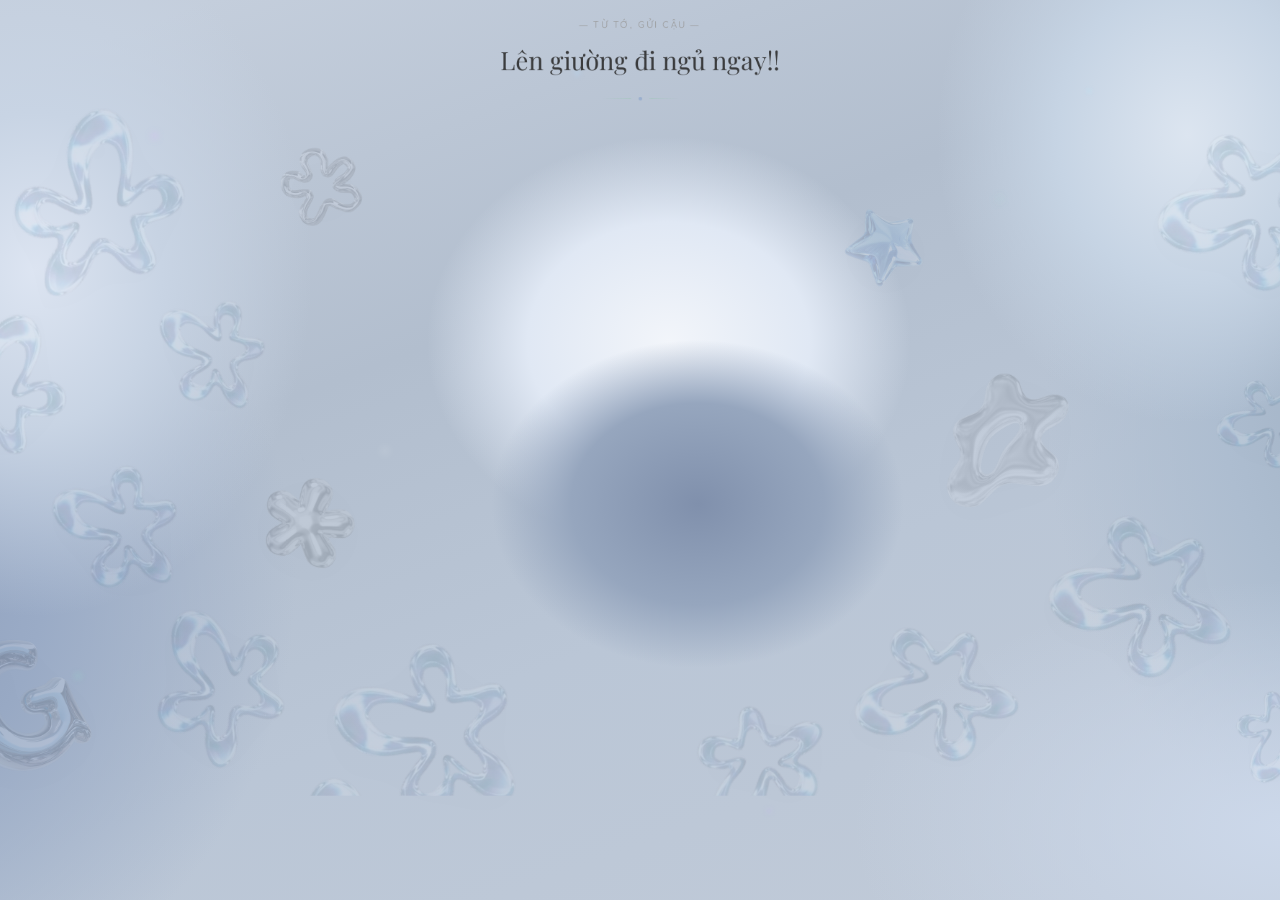
==== commit 67ff655c: "sửa lại bg" ====
--- a/index.html
+++ b/index.html
@@ -26,14 +26,77 @@
      Controlled entirely by script.js
 ════════════════════════════════════════════════════════ -->
 <!-- Background decorative images -->
-<div id="bg-decor" aria-hidden="true">
-  <img class="bg-img bg-img--1" src="image/8.png" alt="">
-</div>  
+<svg id="bg-decor"
+     viewBox="0 0 1440 900"
+     preserveAspectRatio="xMidYMid slice"
+     xmlns="http://www.w3.org/2000/svg"
+     aria-hidden="true"
+     style="position:fixed;inset:0;width:100%;height:100%;pointer-events:none;z-index:0;">
+
+  <defs>
+    <!-- Base linear gradient -->
+    <linearGradient id="lg-base" x1="20%" y1="0%" x2="80%" y2="100%">
+      <stop offset="0%" stop-color="#c4cedc"/>
+      <stop offset="35%" stop-color="#b2bece"/>
+      <stop offset="65%" stop-color="#bac6d6"/>
+      <stop offset="100%" stop-color="#c0cad8"/>
+    </linearGradient>
+
+    <!-- 7 radial gradients scaled from the original CSS -->
+    <radialGradient id="rg1" cx="0" cy="0" r="1" gradientUnits="userSpaceOnUse" gradientTransform="translate(-115.2, 585) scale(792, 765)">
+      <stop offset="0%" stop-color="#8a9bb8"/>
+      <stop offset="30%" stop-color="#9aabc6"/>
+      <stop offset="62%" stop-color="#9aabc6" stop-opacity="0"/>
+    </radialGradient>
+    <radialGradient id="rg2" cx="0" cy="0" r="1" gradientUnits="userSpaceOnUse" gradientTransform="translate(115.2, 270) scale(504, 630)">
+      <stop offset="0%" stop-color="#dde5f2"/>
+      <stop offset="25%" stop-color="#c8d4e4"/>
+      <stop offset="55%" stop-color="#c8d4e4" stop-opacity="0"/>
+    </radialGradient>
+    <radialGradient id="rg3" cx="0" cy="0" r="1" gradientUnits="userSpaceOnUse" gradientTransform="translate(748.8, 342) scale(403.2, 342)">
+      <stop offset="0%" stop-color="#f2f5fa"/>
+      <stop offset="35%" stop-color="#e0e8f4"/>
+      <stop offset="60%" stop-color="#e0e8f4" stop-opacity="0"/>
+    </radialGradient>
+    <radialGradient id="rg4" cx="0" cy="0" r="1" gradientUnits="userSpaceOnUse" gradientTransform="translate(777.6, 504) scale(316.8, 252)">
+      <stop offset="0%" stop-color="#8090ac"/>
+      <stop offset="40%" stop-color="#96a6be"/>
+      <stop offset="65%" stop-color="#96a6be" stop-opacity="0"/>
+    </radialGradient>
+    <radialGradient id="rg5" cx="0" cy="0" r="1" gradientUnits="userSpaceOnUse" gradientTransform="translate(1555.2, 405) scale(720, 810)">
+      <stop offset="0%" stop-color="#9aabbe"/>
+      <stop offset="35%" stop-color="#adbdd0"/>
+      <stop offset="60%" stop-color="#adbdd0" stop-opacity="0"/>
+    </radialGradient>
+    <radialGradient id="rg6" cx="0" cy="0" r="1" gradientUnits="userSpaceOnUse" gradientTransform="translate(1267.2, 135) scale(432, 495)">
+      <stop offset="0%" stop-color="#dce5f0"/>
+      <stop offset="30%" stop-color="#c6d4e4"/>
+      <stop offset="58%" stop-color="#c6d4e4" stop-opacity="0"/>
+    </radialGradient>
+    <radialGradient id="rg7" cx="0" cy="0" r="1" gradientUnits="userSpaceOnUse" gradientTransform="translate(1368, 828) scale(792, 450)">
+      <stop offset="0%" stop-color="#ccd8ea"/>
+      <stop offset="55%" stop-color="#ccd8ea" stop-opacity="0"/>
+    </radialGradient>
+  </defs>
+
+  <!-- Background layers -->
+  <rect width="1440" height="900" fill="url(#lg-base)"/>
+  <rect width="1440" height="900" fill="url(#rg1)"/>
+  <rect width="1440" height="900" fill="url(#rg2)"/>
+  <rect width="1440" height="900" fill="url(#rg3)"/>
+  <rect width="1440" height="900" fill="url(#rg4)"/>
+  <rect width="1440" height="900" fill="url(#rg5)"/>
+  <rect width="1440" height="900" fill="url(#rg6)"/>
+  <rect width="1440" height="900" fill="url(#rg7)"/>
+
+  <!-- Decorative images scaled to viewBox -->
+  <image class="bg-img bg-img--1" href="image/8.png" x="0" y="0" width="1440" height="900" preserveAspectRatio="xMidYMid meet"/>
+</svg>
 
 <div id="birthday-overlay" aria-live="polite">
 
     <!-- Countdown block -->
-    <p class="countdown-label">Còn một chút nữa thôi...</p>
+    <p class="countdown-label" id="countdown-label"> Đang đếm ngược.｡.:*☆</p>
 
     <div id="count-block-wrap" class="countdown-display">
       <div class="count-block">
@@ -57,16 +120,16 @@
 
       <div class="cake-wrapper">
         <!-- Candles (4) -->
-        <div class="candle" style="left:42px">
+        <div class="candle">
           <div class="candle-flame"></div>
         </div>
-        <div class="candle" style="left:60px">
+        <div class="candle">
           <div class="candle-flame"></div>
         </div>
-        <div class="candle" style="left:78px">
+        <div class="candle">
           <div class="candle-flame"></div>
         </div>
-        <div class="candle" style="left:96px">
+        <div class="candle">
           <div class="candle-flame"></div>
         </div>
 
--- a/style.css
+++ b/style.css
@@ -47,22 +47,16 @@
   min-height: 100dvh;
   overflow: hidden;
   position: relative;
-  background-color: #b8c4d4;
-  background-image:
-    radial-gradient(ellipse 55% 85% at -8% 65%, #8a9bb8 0%, #9aabc6 30%, transparent 62%),
-    radial-gradient(ellipse 35% 70% at 8% 30%, #dde5f2 0%, #c8d4e4 25%, transparent 55%),
-    radial-gradient(ellipse 28% 38% at 52% 38%, #f2f5fa 0%, #e0e8f4 35%, transparent 60%),
-    radial-gradient(ellipse 22% 28% at 54% 56%, #8090ac 0%, #96a6be 40%, transparent 65%),
-    radial-gradient(ellipse 50% 90% at 108% 45%, #9aabbe 0%, #adbdd0 35%, transparent 60%),
-    radial-gradient(ellipse 30% 55% at 88% 15%, #dce5f0 0%, #c6d4e4 30%, transparent 58%),
-    radial-gradient(ellipse 55% 50% at 95% 92%, #ccd8ea 0%, transparent 55%),
-    linear-gradient(145deg, #c4cedc 0%, #b2bece 35%, #bac6d6 65%, #c0cad8 100%);
+  background: #b8c4d4; /* gradient chuyển vào SVG bên dưới */
 }
 
 body::before {
   content: '';
   position: fixed;
-  inset: 0;
+  top: 50%; left: 50%;
+  transform: translate(-50%, -50%);
+  width: min(100vw, calc(100vh * 16 / 9));
+  height: min(100vh, calc(100vw * 9 / 16));
   pointer-events: none;
   z-index: 0;
   background-image:
@@ -86,44 +80,61 @@
   position: absolute;
   object-fit: contain;
   opacity: 0.82;
-  filter: drop-shadow(0 8px 24px rgba(0,0,0,0.10));
+  filter: drop-shadow(0 8px 24px rgba(0, 0, 0, 0.10));
   user-select: none;
   will-change: transform;
+  transform-box: fill-box;       /* thêm */
+  transform-origin: center;      /* thêm */
 }
 
 /* Vị trí từng ảnh — chỉnh top/left/width tuỳ ý */
 .bg-img--1 {
-  width: 100vw;
-  height: 100dvh;
-  left: 0;
-  top: 0;
-  object-fit: contain;  /* giữ tỉ lệ, không crop */
-  transform: none !important;
+  /* bỏ hết: width, height, left, top, object-fit, transform, opacity */
+  /* tất cả chuyển thành attributes trong <image> tag */
   opacity: 0.15;
-}
-
-/* Gentle float animation */
-.bg-img--1 { animation: bgFloat1 7s ease-in-out infinite; }
-.bg-img--2 { animation: bgFloat2 8s ease-in-out infinite; }
-.bg-img--3 { animation: bgFloat1 9s ease-in-out infinite 1s; }
-.bg-img--4 { animation: bgFloat2 7.5s ease-in-out infinite 0.5s; }
+  animation: bgFloat1 7s ease-in-out infinite;
+}
+
+.bg-img--2 {
+  animation: bgFloat2 8s ease-in-out infinite;
+}
+
+.bg-img--3 {
+  animation: bgFloat1 9s ease-in-out infinite 1s;
+}
+
+.bg-img--4 {
+  animation: bgFloat2 7.5s ease-in-out infinite 0.5s;
+}
 
 @keyframes bgFloat1 {
-  0%, 100% { transform: translateY(0) rotate(-8deg); }
-  50%       { transform: translateY(-12px) rotate(-6deg); }
+
+  0%,
+  100% {
+    transform: translateY(0) rotate(-8deg);
+  }
+
+  50% {
+    transform: translateY(-12px) rotate(-6deg);
+  }
 }
 
 @keyframes bgFloat2 {
-  0%, 100% { transform: translateY(0) rotate(6deg); }
-  50%       { transform: translateY(-10px) rotate(8deg); }
+
+  0%,
+  100% {
+    transform: translateY(0) rotate(6deg);
+  }
+
+  50% {
+    transform: translateY(-10px) rotate(8deg);
+  }
 }
 
 @media (max-width: 480px) {
-  .bg-img { opacity: 0.5; }
-  .bg-img--1 { width: 110px; }
-  .bg-img--2 { width: 100px; }
-  .bg-img--3 { display: none; }
-  .bg-img--4 { width: 90px; }
+  .bg-img {
+    opacity: 0.5;
+  }
 }
 
 /* ── Screen Base ── */
@@ -191,7 +202,9 @@
   opacity: 0 !important;
   pointer-events: none !important;
   transition: opacity 0.6s ease, background 1.2s ease !important;
-  background: linear-gradient(160deg, #f0faf4 0%, #e6f5ec 60%, #d8eedd 100%);
+  background: transparent !important;
+  backdrop-filter: blur(12px) saturate(1.2);
+  -webkit-backdrop-filter: blur(12px) saturate(1.2);
 }
 
 #birthday-overlay.active {
@@ -215,11 +228,10 @@
 
 /* Countdown */
 .countdown-label {
-  font-family: var(--font-serif);
+  font-family: var(--font-body);
   font-size: clamp(1rem, 3vw, 1.3rem);
-  color: var(--text-mid);
+  color: #454649;
   letter-spacing: 0.08em;
-  font-style: italic;
 }
 
 .countdown-display {
@@ -239,7 +251,7 @@
   font-family: var(--font-serif);
   font-size: clamp(3rem, 10vw, 6rem);
   font-weight: 600;
-  color: var(--text-dark);
+  color: #2c2c2c;
   line-height: 1;
   min-width: 1.2em;
   text-align: center;
@@ -272,12 +284,15 @@
   text-transform: uppercase;
 }
 
-/* ── Cake Scene ── */
+/* ============================================================
+   ── Cake Scene ── (Đã nâng cấp kích thước và hiệu ứng ngọn lửa lung linh)
+   ============================================================ */
 #cake-scene {
   display: none;
   flex-direction: column;
   align-items: center;
-  gap: 24px;
+  gap: 32px;
+  /* Tăng khoảng cách cho thoáng khi bánh to hơn */
   cursor: pointer;
 }
 
@@ -285,10 +300,11 @@
   display: flex;
 }
 
+/* ⚠️ PHÓNG TO KHUNG CHỨA BÁNH (160x180 -> 240x260) */
 .cake-wrapper {
   position: relative;
-  width: 160px;
-  height: 180px;
+  width: 240px;
+  height: 260px;
   animation: floatCake 3.5s ease-in-out infinite;
   will-change: transform;
   isolation: isolate;
@@ -298,39 +314,42 @@
 
   0%,
   100% {
-    transform: translateY(0)
+    transform: translateY(0);
   }
 
   50% {
-    transform: translateY(-10px)
-  }
-}
-
+    transform: translateY(-12px);
+  }
+}
+
+/* ⚠️ PHÓNG TO ĐĨA ĐỰNG BÁNH */
 .cake-plate {
   position: absolute;
   bottom: 0;
   left: 50%;
   transform: translateX(-50%);
-  width: 180px;
-  height: 14px;
+  width: 270px;
+  height: 18px;
   background: linear-gradient(135deg, #475569 0%, #f8fafc 30%, #cbd5e1 50%, #1e293b 75%, #94a3b8 100%);
   border-radius: 50%;
-  box-shadow: 0 15px 35px rgba(0, 0, 0, 0.65), inset 0 1px 0 rgba(255, 255, 255, 0.8);
+  box-shadow: 0 20px 45px rgba(0, 0, 0, 0.75), inset 0 1px 0 rgba(255, 255, 255, 0.8);
 }
 
 .cake-layer {
   position: absolute;
   left: 50%;
   transform: translateX(-50%);
-  border-radius: 16px;
+  border-radius: 20px;
+  /* Tăng bo góc cho hợp tỉ lệ mới */
   background: linear-gradient(180deg, #ffffff 0%, #f1f5f9 60%, #cbd5e1 100%);
 }
 
+/* ⚠️ PHÓNG TO TẦNG BÁNH 1 (DƯỚI) */
 .cake-layer-1 {
-  bottom: 14px;
-  width: 140px;
-  height: 58px;
-  box-shadow: inset 0 10px 20px rgba(254, 240, 138, 0.4), inset 0 -6px 12px rgba(15, 23, 42, 0.18), 0 12px 25px rgba(0, 0, 0, 0.5);
+  bottom: 18px;
+  width: 210px;
+  height: 85px;
+  box-shadow: inset 0 12px 24px rgba(254, 240, 138, 0.4), inset 0 -8px 16px rgba(15, 23, 42, 0.18), 0 15px 30px rgba(0, 0, 0, 0.5);
 }
 
 .cake-layer-1::after,
@@ -338,56 +357,127 @@
   content: '';
   position: absolute;
   top: -4px;
-  left: 4px;
-  right: 4px;
-  height: 16px;
+  left: 6px;
+  right: 6px;
+  height: 20px;
   background: linear-gradient(180deg, #ffffff 0%, #f8fafc 100%);
-  border-radius: 12px 12px 4px 4px;
+  border-radius: 14px 14px 4px 4px;
   box-shadow: 0 2px 4px rgba(15, 23, 42, 0.1), inset 0 1px 0 #ffffff;
 }
 
+/* ⚠️ PHÓNG TO TẦNG BÁNH 2 (TRÊN) */
 .cake-layer-2 {
-  bottom: 72px;
-  width: 110px;
-  height: 50px;
-  box-shadow: inset 0 10px 18px rgba(254, 240, 138, 0.45), inset 0 -5px 10px rgba(15, 23, 42, 0.18), 0 8px 20px rgba(0, 0, 0, 0.4);
+  bottom: 103px;
+  width: 165px;
+  height: 72px;
+  box-shadow: inset 0 12px 22px rgba(254, 240, 138, 0.45), inset 0 -6px 14px rgba(15, 23, 42, 0.18), 0 10px 24px rgba(0, 0, 0, 0.4);
 }
 
 .cake-dot {
   position: absolute;
-  width: 8px;
-  height: 8px;
+  width: 10px;
+  height: 10px;
   border-radius: 50%;
   background: linear-gradient(135deg, #ffffff 0%, #cbd5e1 50%, #64748b 100%);
   box-shadow: 1px 2px 4px rgba(0, 0, 0, 0.3), inset 0 1px 0 #ffffff;
 }
 
+/* ⚠️ PHÓNG TO NẾN VÀ ĐIỀU CHỈNH TỌA ĐỘ PHÙ HỢP */
 .candle {
   position: absolute;
-  bottom: 118px;
-  width: 6px;
-  height: 30px;
+  bottom: 175px;
+  /* Đẩy lên đỉnh tầng bánh 2 */
+  width: 8px;
+  height: 40px;
   background: linear-gradient(90deg, #475569 0%, #cbd5e1 50%, #1e293b 100%);
-  border-radius: 3px 3px 1px 1px;
+  border-radius: 4px 4px 1px 1px;
   transform-origin: bottom center;
   box-shadow: 0 2px 4px rgba(0, 0, 0, 0.2);
 }
 
+/* Định vị lại khoảng cách 4 cây nến cân bằng trên mặt bánh to */
 .candle:nth-child(1) {
-  left: 42px
+  left: calc(50% - 45px);
 }
 
 .candle:nth-child(2) {
-  left: 60px
+  left: calc(50% - 15px);
 }
 
 .candle:nth-child(3) {
-  left: 78px
+  left: calc(50% + 15px);
 }
 
 .candle:nth-child(4) {
-  left: 96px
-}
+  left: calc(50% + 45px);
+}
+
+
+/* ============================================================
+   🔥 HIỆU ỨNG NGỌN LỬA SIÊU SÁNG LAN TỎA MÀN HÌNH
+   ============================================================ */
+
+.candle::before {
+  content: '';
+  position: absolute;
+  top: -16px;
+  left: 50%;
+  transform: translateX(-50%);
+  width: 12px;
+  height: 20px;
+  border-radius: 50% 50% 35% 35% / 60% 60% 40% 40%;
+  background: linear-gradient(180deg, 
+    rgba(255,255,255,1) 0%, 
+    rgba(254,240,138,1) 30%, 
+    rgba(249,115,22,0.9) 70%, 
+    rgba(239,68,68,0) 100%
+  );
+  
+  /* 🌟 TĂNG CƯỜNG QUẦNG SÁNG: Xếp chồng nhiều tầng bóng mờ để ánh sáng tỏa rộng rực rỡ */
+  box-shadow: 
+    0 -4px 12px rgba(251, 146, 60, 0.9),
+    0 2px 6px rgba(239, 68, 68, 0.6),
+    0 0 20px rgba(254, 240, 138, 0.9),    /* Tâm sáng rực */
+    0 0 60px rgba(251, 146, 60, 0.5),    /* Quầng sáng trung gian */
+    0 0 120px rgba(254, 240, 138, 0.3);  /* Ánh sáng sương mù lan tỏa khắp màn hình */
+    
+  animation: flicker 1.2s ease-in-out infinite alternate, pulseFlame 0.8s ease-in-out infinite alternate;
+  will-change: transform, box-shadow;
+  transform-origin: bottom center;
+}
+
+/* Giữ nguyên delay của 4 cây nến */
+.candle:nth-child(2)::before { animation-delay: 0.15s; }
+.candle:nth-child(3)::before { animation-delay: 0.35s; }
+.candle:nth-child(4)::before { animation-delay: 0.2s; }
+
+@keyframes flicker {
+  0%, 100% { transform: translateX(-50%) rotate(-2deg) scaleX(0.93); }
+  25%      { transform: translateX(-47%) rotate(1.5deg) scaleX(1.04); }
+  50%      { transform: translateX(-53%) rotate(-2.5deg) scaleX(0.96); }
+  75%      { transform: translateX(-48%) rotate(2deg) scaleX(1.06); }
+}
+
+/* 🌟 CẬP NHẬT ANIMATION BẬP BÙNG: Ép các quầng sáng co giãn liên tục để tạo hiệu ứng lửa động */
+@keyframes pulseFlame {
+  0% { 
+    height: 19px; 
+    box-shadow: 
+      0 -4px 12px rgba(251, 146, 60, 0.8),
+      0 0 15px rgba(254, 240, 138, 0.8),
+      0 0 50px rgba(251, 146, 60, 0.4),
+      0 0 90px rgba(254, 240, 138, 0.2);
+  }
+  100% { 
+    height: 24px; /* Lửa bốc cao hơn chút */
+    box-shadow: 
+      0 -5px 16px rgba(251, 146, 60, 1),
+      0 0 30px rgba(254, 240, 138, 1),    /* Đỉnh điểm phát sáng rực */
+      0 0 80px rgba(251, 146, 60, 0.7),   /* Đẩy quầng sáng lan rộng ra */
+      0 0 140px rgba(254, 240, 138, 0.4);
+  }
+}
+
 
 /* ── Unified Chromium Theme ── */
 .btn-mint,
@@ -911,8 +1001,8 @@
   animation-delay: 0.32s
 }
 
-.gallery-item:nth-child(9) { 
-  animation-delay: 0.36s 
+.gallery-item:nth-child(9) {
+  animation-delay: 0.36s
 }
 
 @keyframes pinFadeUp {
@@ -1180,4 +1270,8 @@
     width: 130px;
     height: 150px;
   }
+}
+
+.candle.out::before {
+  display: none !important;
 }
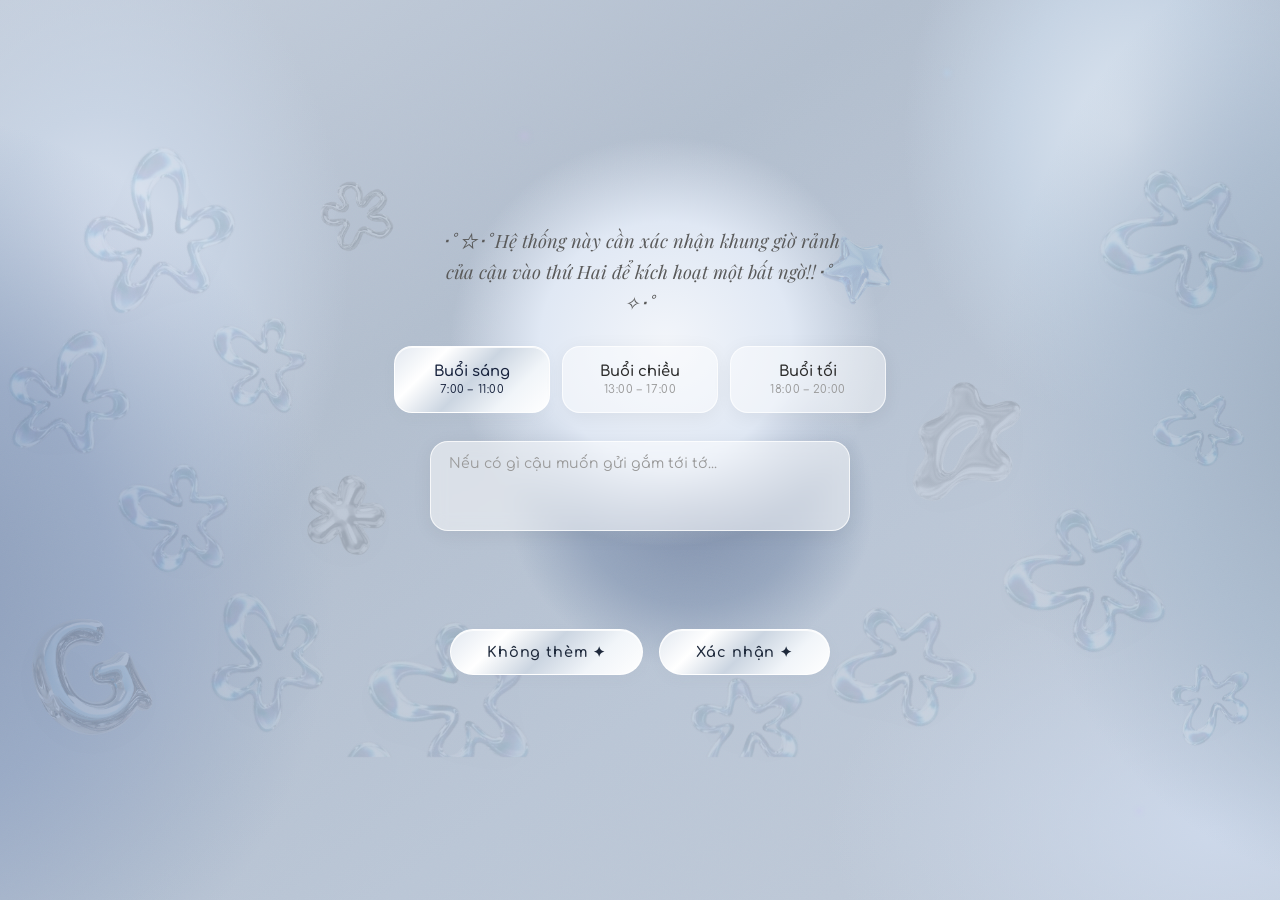
==== commit d03d1066: "sửa bánh sinh nhật" ====
--- a/index.html
+++ b/index.html
@@ -26,72 +26,9 @@
      Controlled entirely by script.js
 ════════════════════════════════════════════════════════ -->
 <!-- Background decorative images -->
-<svg id="bg-decor"
-     viewBox="0 0 1440 900"
-     preserveAspectRatio="xMidYMid slice"
-     xmlns="http://www.w3.org/2000/svg"
-     aria-hidden="true"
-     style="position:fixed;inset:0;width:100%;height:100%;pointer-events:none;z-index:0;">
-
-  <defs>
-    <!-- Base linear gradient -->
-    <linearGradient id="lg-base" x1="20%" y1="0%" x2="80%" y2="100%">
-      <stop offset="0%" stop-color="#c4cedc"/>
-      <stop offset="35%" stop-color="#b2bece"/>
-      <stop offset="65%" stop-color="#bac6d6"/>
-      <stop offset="100%" stop-color="#c0cad8"/>
-    </linearGradient>
-
-    <!-- 7 radial gradients scaled from the original CSS -->
-    <radialGradient id="rg1" cx="0" cy="0" r="1" gradientUnits="userSpaceOnUse" gradientTransform="translate(-115.2, 585) scale(792, 765)">
-      <stop offset="0%" stop-color="#8a9bb8"/>
-      <stop offset="30%" stop-color="#9aabc6"/>
-      <stop offset="62%" stop-color="#9aabc6" stop-opacity="0"/>
-    </radialGradient>
-    <radialGradient id="rg2" cx="0" cy="0" r="1" gradientUnits="userSpaceOnUse" gradientTransform="translate(115.2, 270) scale(504, 630)">
-      <stop offset="0%" stop-color="#dde5f2"/>
-      <stop offset="25%" stop-color="#c8d4e4"/>
-      <stop offset="55%" stop-color="#c8d4e4" stop-opacity="0"/>
-    </radialGradient>
-    <radialGradient id="rg3" cx="0" cy="0" r="1" gradientUnits="userSpaceOnUse" gradientTransform="translate(748.8, 342) scale(403.2, 342)">
-      <stop offset="0%" stop-color="#f2f5fa"/>
-      <stop offset="35%" stop-color="#e0e8f4"/>
-      <stop offset="60%" stop-color="#e0e8f4" stop-opacity="0"/>
-    </radialGradient>
-    <radialGradient id="rg4" cx="0" cy="0" r="1" gradientUnits="userSpaceOnUse" gradientTransform="translate(777.6, 504) scale(316.8, 252)">
-      <stop offset="0%" stop-color="#8090ac"/>
-      <stop offset="40%" stop-color="#96a6be"/>
-      <stop offset="65%" stop-color="#96a6be" stop-opacity="0"/>
-    </radialGradient>
-    <radialGradient id="rg5" cx="0" cy="0" r="1" gradientUnits="userSpaceOnUse" gradientTransform="translate(1555.2, 405) scale(720, 810)">
-      <stop offset="0%" stop-color="#9aabbe"/>
-      <stop offset="35%" stop-color="#adbdd0"/>
-      <stop offset="60%" stop-color="#adbdd0" stop-opacity="0"/>
-    </radialGradient>
-    <radialGradient id="rg6" cx="0" cy="0" r="1" gradientUnits="userSpaceOnUse" gradientTransform="translate(1267.2, 135) scale(432, 495)">
-      <stop offset="0%" stop-color="#dce5f0"/>
-      <stop offset="30%" stop-color="#c6d4e4"/>
-      <stop offset="58%" stop-color="#c6d4e4" stop-opacity="0"/>
-    </radialGradient>
-    <radialGradient id="rg7" cx="0" cy="0" r="1" gradientUnits="userSpaceOnUse" gradientTransform="translate(1368, 828) scale(792, 450)">
-      <stop offset="0%" stop-color="#ccd8ea"/>
-      <stop offset="55%" stop-color="#ccd8ea" stop-opacity="0"/>
-    </radialGradient>
-  </defs>
-
-  <!-- Background layers -->
-  <rect width="1440" height="900" fill="url(#lg-base)"/>
-  <rect width="1440" height="900" fill="url(#rg1)"/>
-  <rect width="1440" height="900" fill="url(#rg2)"/>
-  <rect width="1440" height="900" fill="url(#rg3)"/>
-  <rect width="1440" height="900" fill="url(#rg4)"/>
-  <rect width="1440" height="900" fill="url(#rg5)"/>
-  <rect width="1440" height="900" fill="url(#rg6)"/>
-  <rect width="1440" height="900" fill="url(#rg7)"/>
-
-  <!-- Decorative images scaled to viewBox -->
-  <image class="bg-img bg-img--1" href="image/8.png" x="0" y="0" width="1440" height="900" preserveAspectRatio="xMidYMid meet"/>
-</svg>
+<div id="bg-decor" aria-hidden="true">
+  <img class="bg-img bg-img--1" src="image/8.png" alt="">
+</div>  
 
 <div id="birthday-overlay" aria-live="polite">
 
--- a/style.css
+++ b/style.css
@@ -47,16 +47,22 @@
   min-height: 100dvh;
   overflow: hidden;
   position: relative;
-  background: #b8c4d4; /* gradient chuyển vào SVG bên dưới */
+  background-color: #b8c4d4;
+  background-image:
+    radial-gradient(ellipse 55% 85% at -8% 65%, #8a9bb8 0%, #9aabc6 30%, transparent 62%),
+    radial-gradient(ellipse 35% 70% at 8% 30%, #dde5f2 0%, #c8d4e4 25%, transparent 55%),
+    radial-gradient(ellipse 28% 38% at 52% 38%, #f2f5fa 0%, #e0e8f4 35%, transparent 60%),
+    radial-gradient(ellipse 22% 28% at 54% 56%, #8090ac 0%, #96a6be 40%, transparent 65%),
+    radial-gradient(ellipse 50% 90% at 108% 45%, #9aabbe 0%, #adbdd0 35%, transparent 60%),
+    radial-gradient(ellipse 30% 55% at 88% 15%, #dce5f0 0%, #c6d4e4 30%, transparent 58%),
+    radial-gradient(ellipse 55% 50% at 95% 92%, #ccd8ea 0%, transparent 55%),
+    linear-gradient(145deg, #c4cedc 0%, #b2bece 35%, #bac6d6 65%, #c0cad8 100%);
 }
 
 body::before {
   content: '';
   position: fixed;
-  top: 50%; left: 50%;
-  transform: translate(-50%, -50%);
-  width: min(100vw, calc(100vh * 16 / 9));
-  height: min(100vh, calc(100vw * 9 / 16));
+  inset: 0;
   pointer-events: none;
   z-index: 0;
   background-image:
@@ -83,15 +89,22 @@
   filter: drop-shadow(0 8px 24px rgba(0, 0, 0, 0.10));
   user-select: none;
   will-change: transform;
-  transform-box: fill-box;       /* thêm */
-  transform-origin: center;      /* thêm */
 }
 
 /* Vị trí từng ảnh — chỉnh top/left/width tuỳ ý */
 .bg-img--1 {
-  /* bỏ hết: width, height, left, top, object-fit, transform, opacity */
-  /* tất cả chuyển thành attributes trong <image> tag */
+  width: 100vw;
+  height: 100dvh;
+  left: 0;
+  top: 0;
+  object-fit: contain;
+  /* giữ tỉ lệ, không crop */
+  transform: none !important;
   opacity: 0.15;
+}
+
+/* Gentle float animation */
+.bg-img--1 {
   animation: bgFloat1 7s ease-in-out infinite;
 }
 
@@ -134,6 +147,22 @@
 @media (max-width: 480px) {
   .bg-img {
     opacity: 0.5;
+  }
+
+  .bg-img--1 {
+    width: 110px;
+  }
+
+  .bg-img--2 {
+    width: 100px;
+  }
+
+  .bg-img--3 {
+    display: none;
+  }
+
+  .bg-img--4 {
+    width: 90px;
   }
 }
 
@@ -230,7 +259,7 @@
 .countdown-label {
   font-family: var(--font-body);
   font-size: clamp(1rem, 3vw, 1.3rem);
-  color: #454649;
+  color: #89919e;
   letter-spacing: 0.08em;
 }
 
@@ -251,7 +280,7 @@
   font-family: var(--font-serif);
   font-size: clamp(3rem, 10vw, 6rem);
   font-weight: 600;
-  color: #2c2c2c;
+  color: #616060;
   line-height: 1;
   min-width: 1.2em;
   text-align: center;
